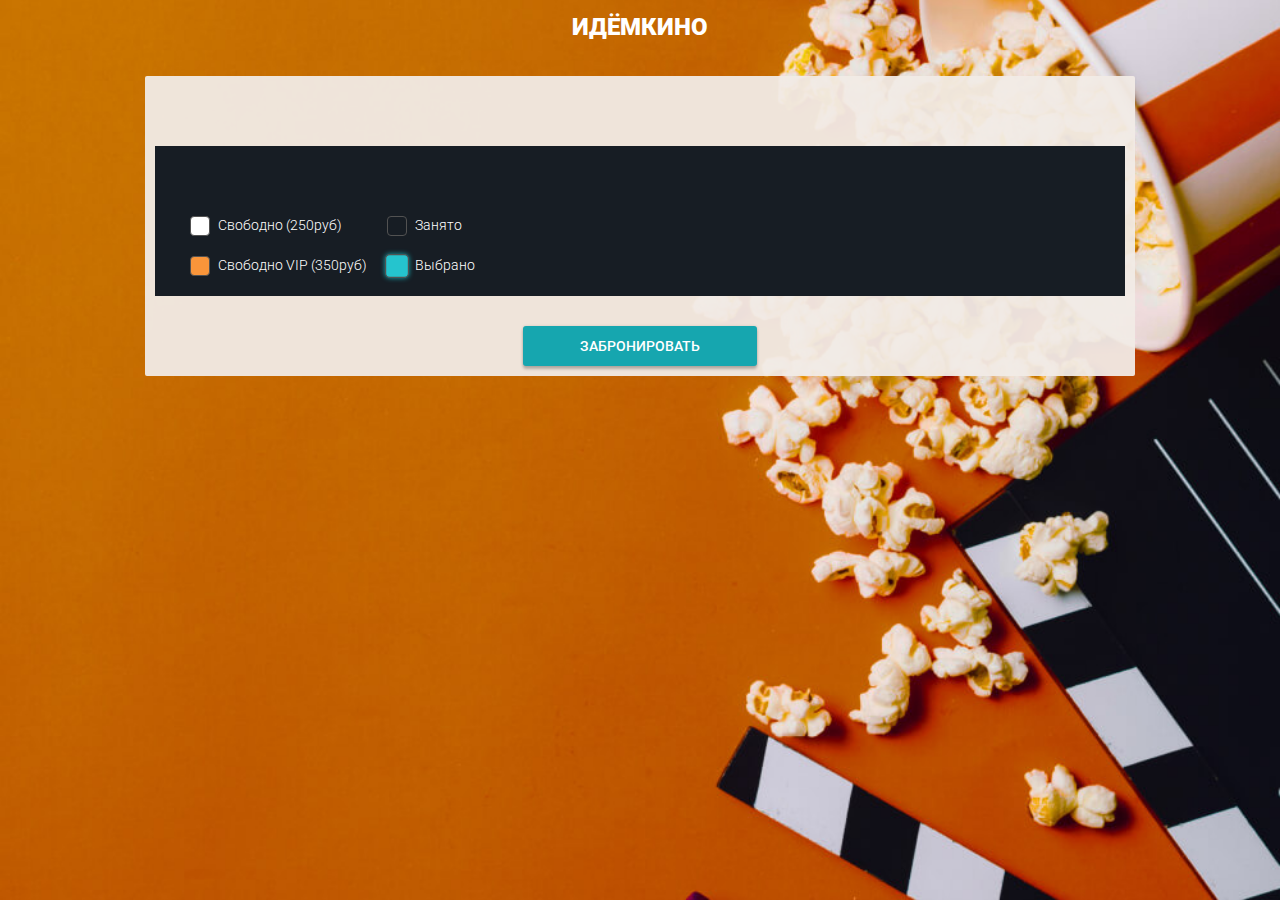
==== hall.html @ ac69967a "first commit" ====
<!DOCTYPE html>
<html lang="ru">

<head>
  <meta charset="UTF-8">
  <meta name="viewport" content="width=device-width, initial-scale=1.0">
  <meta http-equiv="X-UA-Compatible" content="ie=edge">
  <title>ИдёмВКино</title>
  <link rel="stylesheet" href="css/normalize.css">
  <link rel="stylesheet" href="css/styles.css">
  <link href="https://fonts.googleapis.com/css?family=Roboto:100,300,400,500,700,900&amp;subset=cyrillic,cyrillic-ext,latin-ext" rel="stylesheet">
</head>

<body>
  <header class="page-header">
    <h1 class="page-header__title">Идём<span>в</span>кино</h1>
  </header>
  
  <main>
    <section class="buying">
      <div class="buying__info">
        <div class="buying__info-description">
          <h2 class="buying__info-title"></h2>
          <p class="buying__info-start"></p>
          <p class="buying__info-hall"></p>
        </div>
        <div class="buying__info-hint">
          <p>Тапните дважды,<br>чтобы увеличить</p>
        </div>
      </div>
      <div class="conf-step">
        <div class="conf-step__wrapper"></div>
        <div class="conf-step__legend">
          <div class="col">
            <p class="conf-step__legend-price"><span class="conf-step__chair conf-step__chair_standart"></span> Свободно (<span class="conf-step__legend-value price-standart">250</span>руб)</p>
            <p class="conf-step__legend-price"><span class="conf-step__chair conf-step__chair_vip"></span> Свободно VIP (<span class="conf-step__legend-value price-vip">350</span>руб)</p>            
          </div>
          <div class="col">
            <p class="conf-step__legend-price"><span class="conf-step__chair conf-step__chair_taken"></span> Занято</p>
            <p class="conf-step__legend-price"><span class="conf-step__chair conf-step__chair_selected"></span> Выбрано</p>                    
          </div>
        </div>
      </div>
      <button class="acceptin-button"  >Забронировать</button>
    </section>     
  </main>

  <script src="js/request.js"></script>
  <script src="js/hall.js"></script>
</body>
</html>
---- css/styles.css ----
@charset "UTF-8";
* {
  margin: 0;
  padding: 0;
  box-sizing: border-box;
}

html {
  font-family: "Roboto", sans-serif;
  font-size: 62.5%;
}

body {
  background-image: url("../i/background.jpg");
  background-size: cover;
  background-attachment: fixed;
  background-position: right;
}

.page-header {
  padding: 1.4rem;
}

.page-header__title {
  margin: 0;
  font-weight: 900;
  font-size: 3.4rem;
  color: #FFFFFF;
  text-transform: uppercase;
}
.page-header__title span {
  font-weight: 100;
}

/* ~~~~~~~~~~~~ Главная ~~~~~~~~~~~~ */
.page-nav {
  position: sticky;
  top: 2px;
  padding-bottom: 1rem;
  display: flex;
  flex-wrap: nowrap;
  align-items: stretch;
  color: #000000;
  z-index: 10;
}
.page-nav .page-nav__day {
  flex-basis: calc(100% / 8);
  font-size: 1.2rem;
  padding: 1rem;
  background: rgba(255, 255, 255, 0.9);
  box-shadow: 0px 2px 2px rgba(0, 0, 0, 0.24), 0px 0px 2px rgba(0, 0, 0, 0.12);
  border-radius: 2px;
  text-decoration: none;
  color: #000000;
}
.page-nav .page-nav__day + .page-nav__day {
  margin-left: 1px;
}
.page-nav .page-nav__day .page-nav__day-week::after {
  content: ',';
}
.page-nav .page-nav__day .page-nav__day-number::before {
  content: ' ';
}
.page-nav .page-nav__day .page-nav__day-week, .page-nav .page-nav__day .page-nav__day-number {
  display: block;
}
.page-nav .page-nav__day_chosen {
  flex-grow: 1;
  background-color: #FFFFFF;
  font-weight: 700;
  transform: scale(1.1);
}
.page-nav .page-nav__day_weekend {
  color: #DE2121;
}
.page-nav .page-nav__day_next {
  text-align: center;
}
.page-nav .page-nav__day_next::before {
  content: '>';
  font-family: monospace;
  font-weight: 700;
  font-size: 2.4rem;
}
.page-nav .page-nav__day_today .page-nav__day-week::before {
  content: 'Сегодня';
  display: block;
}
.page-nav .page-nav__day_today .page-nav__day-week, .page-nav .page-nav__day_today .page-nav__day-number {
  display: inline;
}

.movie {
  position: relative;
  padding: 1.5rem;
  margin-top: 3rem;
  background: rgba(241, 235, 230, 0.95);
  color: #000000;
}
.movie .movie__info {
  display: flex;
}
.movie .movie__poster {
  position: relative;
  width: 12.5rem;
  height: 17.5rem;
  /*    left: 1.5rem;
      top: -1.5rem;*/
}
.movie .movie__poster .movie__poster-image {
  position: relative;
  top: -3rem;
  width: 12.5rem;
  height: 17.5rem;
}
.movie .movie__poster::after {
  content: '';
  display: block;
  position: absolute;
  right: -0.7rem;
  top: -3rem;
  border: 1.5rem solid transparent;
  border-bottom: 0 solid transparent;
  border-right: 0 solid transparent;
  border-left: 0.7rem solid #772720;
}
.movie .movie__description {
  flex-grow: 1;
  padding-left: 1.5rem;
}
.movie .movie__title {
  font-weight: 700;
  font-size: 1.6rem;
}
.movie .movie__synopsis {
  font-size: 1.4rem;
  margin-top: 1rem;
}
.movie .movie__data {
  font-size: 1.4rem;
  font-weight: 300;
  margin-top: 1rem;
}
.movie .movie-seances__hall + .movie-seances__hall {
  margin-top: 2rem;
}
.movie .movie-seances__hall .movie-seances__hall-title {
  font-weight: 700;
  font-size: 1.6rem;
}
.movie .movie-seances__hall .movie-seances__list {
  margin-top: 0.7rem;
  font-size: 0;
}
.movie .movie-seances__hall .movie-seances__time-block {
  display: inline-block;
  margin-bottom: 4px;
}
.movie .movie-seances__hall .movie-seances__time-block:nth-last-of-type(n + 1) {
  margin-right: 4px;
}
.movie .movie-seances__hall .movie-seances__time {
  display: block;
  padding: 8px;
  box-shadow: 0px 2px 2px rgba(0, 0, 0, 0.24), 0px 0px 2px rgba(0, 0, 0, 0.12);
  border-radius: 2px;
  background-color: #FFFFFF;
  color: #000000;
  text-decoration: none;
  font-size: 1.5rem;
}

.movie .movie-seances__hall .movie-seances__time_disabled {
  cursor: default;
  pointer-events: none;
  background-color: #858484;
  color: #fff;
}

/* ~~~~~~~~~~~~ Кинозал ~~~~~~~~~~~~ */
.acceptin-button {
  display: block;
  margin: 3rem auto 0;
  box-shadow: 0px 3px 3px rgba(0, 0, 0, 0.24), 0px 0px 3px rgba(0, 0, 0, 0.12);
  border-radius: 3px;
  border: none;
  padding: 12px 57px;
  text-transform: uppercase;
  font-weight: 500;
  font-size: 1.4rem;
  background-color: #16A6AF;
  color: #FFFFFF;
}

.buying {
  background-color: rgba(241, 235, 230, 0.95);
  padding-bottom: 3rem;
}

.buying__info {
  display: flex;
  align-items: center;
  justify-content: space-between;
  padding: 1.5rem;
}
.buying__info .buying__info-description {
  padding-right: 1.5rem;
}
.buying__info .buying__info-title, .buying__info .buying__info-hall {
  font-size: 1.6rem;
  font-weight: 700;
}
.buying__info .buying__info-start {
  font-size: 1.4rem;
  font-weight: 300;
  margin: 0.7rem 0;
}
.buying__info .buying__info-hint {
  position: relative;
  font-weight: 300;
  font-size: 1.4rem;
  text-align: center;
}
.buying__info .buying__info-hint p {
  position: relative;
  width: 10rem;
}
.buying__info .buying__info-hint p::before {
  content: '';
  position: absolute;
  left: -1rem;
  top: calc(50% - 1.6rem);
  display: block;
  width: 2.4rem;
  height: 3.2rem;
  background-image: url(../i/hint.png);
  background-size: 2.4rem 3.2rem;
}

.conf-step {
  text-align: center;
  background-color: #171D24;
  padding: 1.5rem 3rem 1.5rem;
}

.conf-step__wrapper {
  font-size: 0;
  display: inline-block;
  background-image: url(../i/screen.png);
  background-position: top;
  background-repeat: no-repeat;
  background-size: 100%;
  padding-top: 3rem;
}
.conf-step__wrapper::before {
  content: '';
}

.conf-step__row + .conf-step__row {
  margin-top: 4px;
}

.conf-step__chair {
  display: inline-block;
  vertical-align: middle;
  width: 2rem;
  height: 2rem;
  border: 1px solid #525252;
  box-sizing: border-box;
  border-radius: 4px;
}
.conf-step__chair:not(:first-of-type) {
  margin-left: 4px;
}

.conf-step__chair_disabled {
  opacity: 0;
}

.conf-step__chair_standart {
  background-color: #FFFFFF;
}

.conf-step__chair_vip {
  background-color: #F9953A;
}

.conf-step__chair_taken {
  background-color: transparent;
}

.conf-step__chair_selected {
  background-color: #25C4CE;
  box-shadow: 0px 0px 4px #16A6AF;
  transform: scale(1.2);
}

.conf-step__legend {
  padding-top: 3rem;
  font-size: 1.4rem;
  font-weight: 300;
  color: #FFFFFF;
  display: flex;
  flex-wrap: nowrap;
  text-align: left;
}
.conf-step__legend .col {
  max-width: 25rem;
}
.conf-step__legend .col:first-of-type {
  padding-right: 1.5rem;
  margin-left: auto;
}
.conf-step__legend .col:last-of-type {
  margin-right: auto;
}
.conf-step__legend .conf-step__legend-price + .conf-step__legend-price {
  margin-top: 1rem;
}

/* ~~~~~~~~~~~~ Билет ~~~~~~~~~~~~ */
.tichet__check, .ticket__info-wrapper {
  padding-left: 1.5rem;
  padding-right: 1.5rem;
  background-color: rgba(241, 235, 230, 0.95);
}

.tichet__check {
  position: relative;
  padding-top: 2.5rem;
  padding-bottom: 2.5rem;
}
.tichet__check::before {
  content: '';
  display: block;
  position: absolute;
  top: -3px;
  left: 0;
  right: 0;
  height: 3px;
  background-image: url(../i/border-top.png);
  background-size: 10px 3px;
}
.tichet__check::after {
  content: '';
  display: block;
  position: absolute;
  bottom: -3px;
  left: 0;
  right: 0;
  height: 3px;
  background-image: url(../i/border-bottom.png);
  background-size: 10px 3px;
}

.ticket__info-wrapper {
  position: relative;
  margin-top: 6px;
  padding-top: 2rem;
  padding-bottom: 3rem;
}
.ticket__info-wrapper::before {
  content: '';
  display: block;
  position: absolute;
  top: -3px;
  left: 0;
  right: 0;
  height: 3px;
  background-image: url(../i/border-top.png);
  background-size: 10px 3px;
}
.ticket__info-wrapper::after {
  content: '';
  display: block;
  position: absolute;
  bottom: -3px;
  left: 0;
  right: 0;
  height: 3px;
  background-image: url(../i/border-bottom.png);
  background-size: 10px 3px;
}

.ticket__check-title {
  font-weight: 700;
  font-size: 2.2rem;
  text-transform: uppercase;
  color: #C76F00;
}

.ticket__info {
  font-size: 1.6rem;
  color: #000000;
}
.ticket__info + .ticket__info {
  margin-top: 1rem;
}

.ticket__details {
  font-weight: 700;
}

.ticket__hint {
  font-weight: 300;
  font-size: 1.4rem;
  margin-top: 3rem;
}
.ticket__hint + .ticket__hint {
  margin-top: 1rem;
}

.ticket__info-qr {
  display: block;
  margin: 3rem auto 0;
  width: 20rem;
  height: 20rem;
}

@media screen and (min-width: 479px) {
  .page-nav .page-nav__day {
    padding: 1rem 2rem;
  }
}
@media screen and (min-width: 990px) {
  .page-header, nav, main {
    width: 990px;
    margin: auto;
  }

  .movie, .buying {
    border-radius: 2px;
  }

  .buying__info-hint {
    display: none;
  }
}

/*================================================================*/

.movie .movie-seances__hall .acceptin-button-disabled {
 background-color: #888888;
 pointer-events: none
}

.acceptin-button:disabled {
  background-color: #888888;
  pointer-events: none
 }

/*================Стилизация новых Див классов - забронированы места , отключенные места ================================================*/




/*=================Adaptation for a mobile device=====================*/

/* Стили для устройств с шириной экрана 320px и более */
@media screen and (min-width: 320px) {

  /* для index  */
  .container {
    max-width: 300px;
    }
  .page-header__title {
    font-size: 24px;
    }
    .page-nav {
    display: flex;
    flex-wrap: wrap;
    }
    .page-nav__day {
    width: 33.33%;
    }
    .movie__poster-image {
    width: 100%;
    height: auto;
    }
    .movie__title {
    font-size: 24px;
    }
    .movie__synopsis {
    font-size: 14px;
    }
    .movie__data {
    font-size: 12px;
    }
    .movie-seances__hall-title {
    font-size: 18px;
    }
    .movie-seances__list {
    display: flex;
    flex-wrap: wrap;
    }
    .movie-seances__time-block {
    width: 33.33%;
    }

    /* для hall */

    /* Стили для заголовка */
    .page-header {
      text-align: center;
    }
    .page-header__title {
      font-size: 24px;
    }
    .page-header__title span {
      display: none;
    }
    
    /* Стили для секции "Покупка билетов" */
    .buying {
      padding: 10px;
    }
    .buying__info {
      display: flex;
      justify-content: space-between;
      margin-bottom: 20px;
    }
    .buying__info-title {
      font-size: 18px;
      margin-top: 0;
      margin-bottom: 10px;
    }
    .buying__info-start,
    .buying__info-hall {
      margin: 0;
      font-size: 16px;
    }
    .buying__info-hint {
      display: none;
    }
    .conf-step {
      overflow-x: auto;
      margin-bottom: 20px;
    }
    .conf-step__row {
      white-space: nowrap;
      font-size: 0;
    }
    .conf-step__chair {
      display: inline-block;
      width: 15px;
      height: 15px;
      margin: 3px;
      /* margin-bottom: 3px; */
      font-size: 0;
    }
    .conf-step {
      display: flex;
    }
    .conf-step__legend {
      margin-top: 20px; 
    }  

}


@media screen and (min-width: 768px) {
    /* для index  */
  .text {
    font-size: 1.2em;
    line-height: 1.5;
  }

   /* для hall */
  .buying {
    margin-top: 20px;
  }
  .buying__info {
    display: flex;
    flex-direction: column;
    align-items: center;
    text-align: center;
  }
  .buying__info-hint {
    display: none;
  }
  .conf-step__row {
    display: flex;
    flex-wrap: wrap;
    justify-content: center;
  }
  .conf-step__chair {
    width: 20px;
    height: 20px;
    margin: 5px;
  }

}

 /* для hall */
@media screen and (min-width: 320px) and (max-width: 500px) {
  .conf-step {
    flex-direction: column;
  }
  .conf-step__legend-price {
    font-size: 1,1rem;
  }
  .conf-step__legend {
    padding-top: 1rem;
  }
}
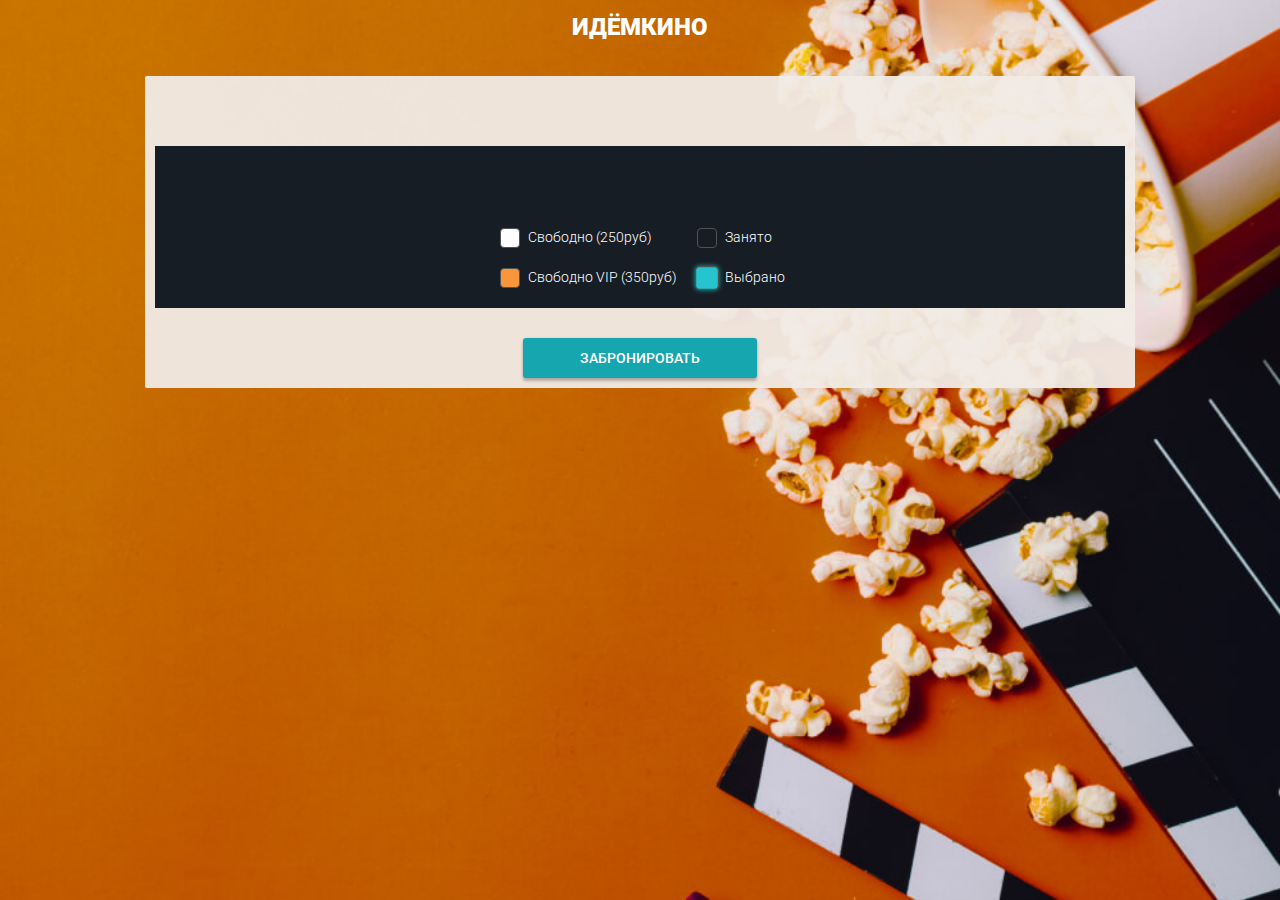
==== commit 9338dfc5: "Update hall.html" ====
--- a/hall.html
+++ b/hall.html
@@ -48,4 +48,4 @@
   <script src="js/request.js"></script>
   <script src="js/hall.js"></script>
 </body>
-</html>+</html>
--- a/css/styles.css
+++ b/css/styles.css
@@ -155,6 +155,7 @@
 }
 .movie .movie-seances__hall .movie-seances__time-block {
   display: inline-block;
+  /* display: grid; */
   margin-bottom: 4px;
 }
 .movie .movie-seances__hall .movie-seances__time-block:nth-last-of-type(n + 1) {
@@ -494,9 +495,9 @@
     display: flex;
     flex-wrap: wrap;
     }
-    .movie-seances__time-block {
+    /* .movie-seances__time-block {
     width: 33.33%;
-    }
+    } */
 
     /* для hall */
 
@@ -550,11 +551,12 @@
       font-size: 0;
     }
     .conf-step {
-      display: flex;
-    }
-    .conf-step__legend {
+      display: block;
+
+    }
+    /* .conf-step__legend {
       margin-top: 20px; 
-    }  
+    }   */
 
 }
 
